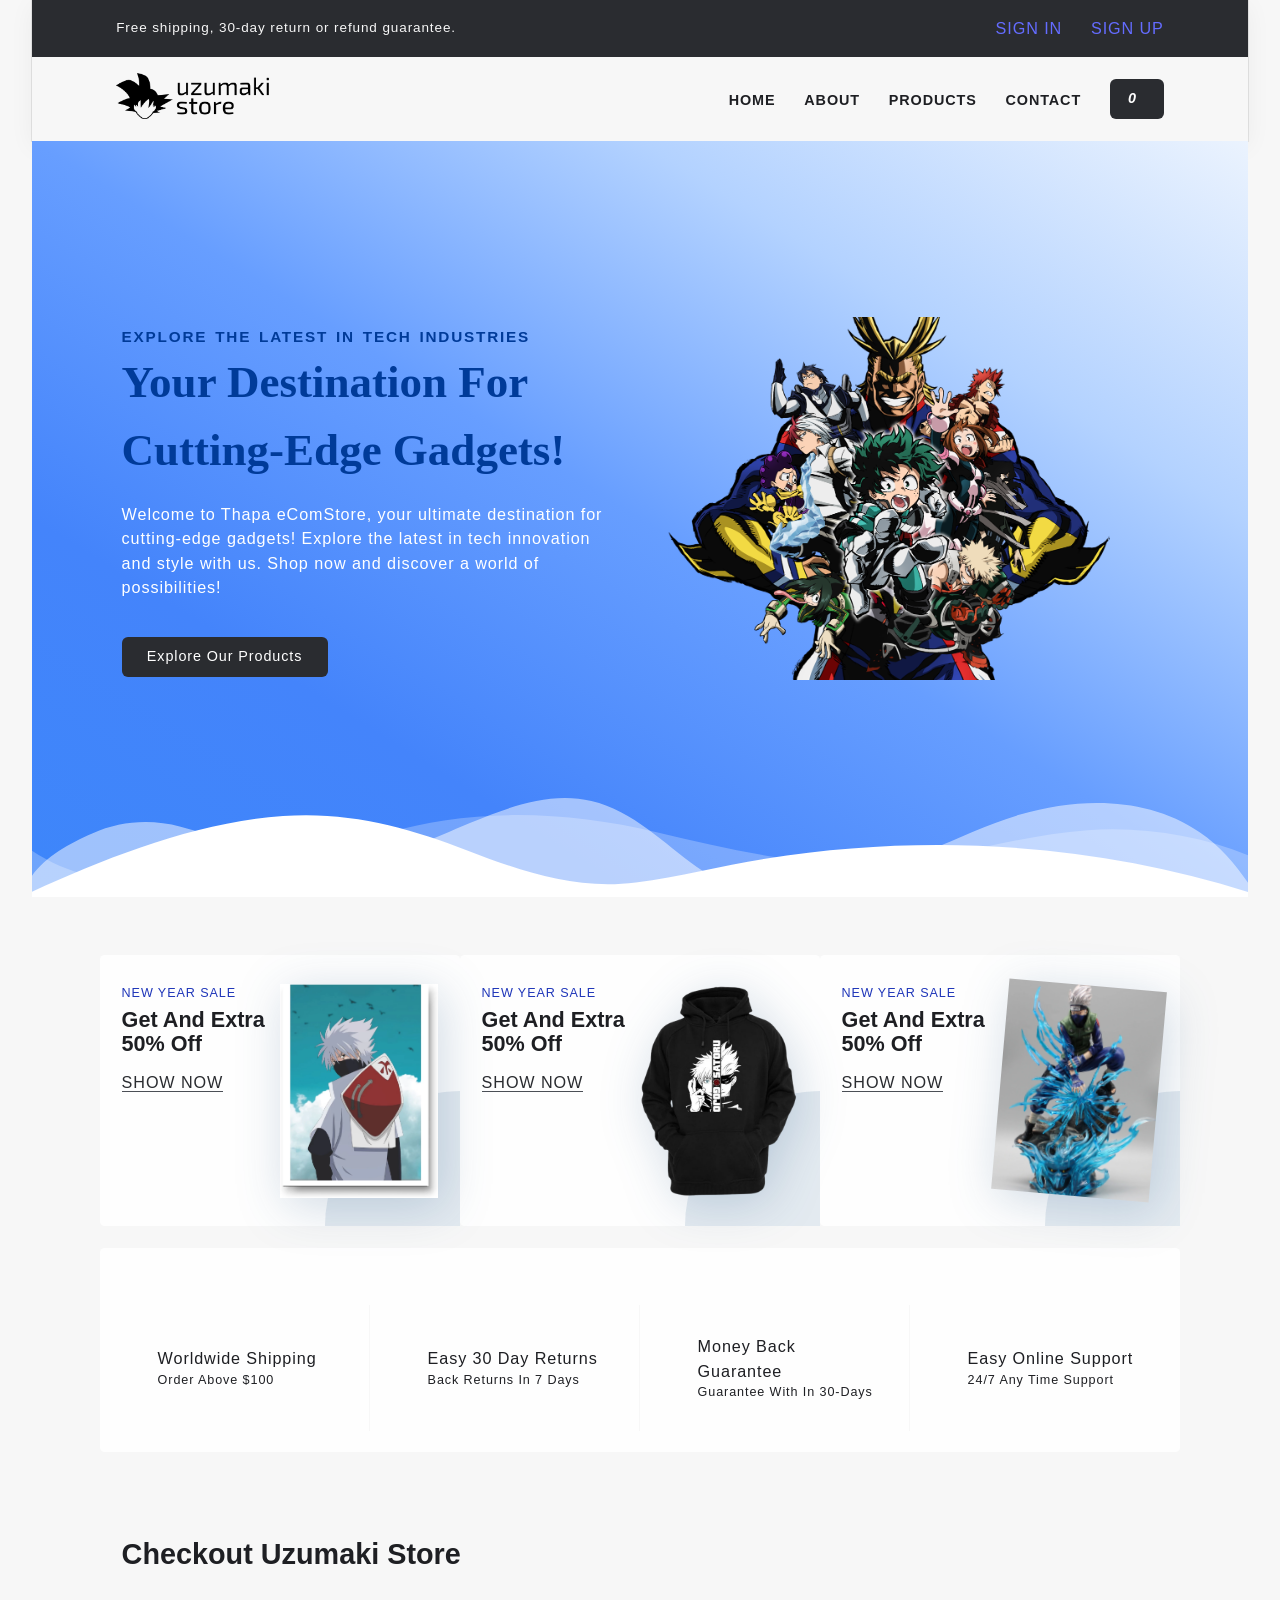
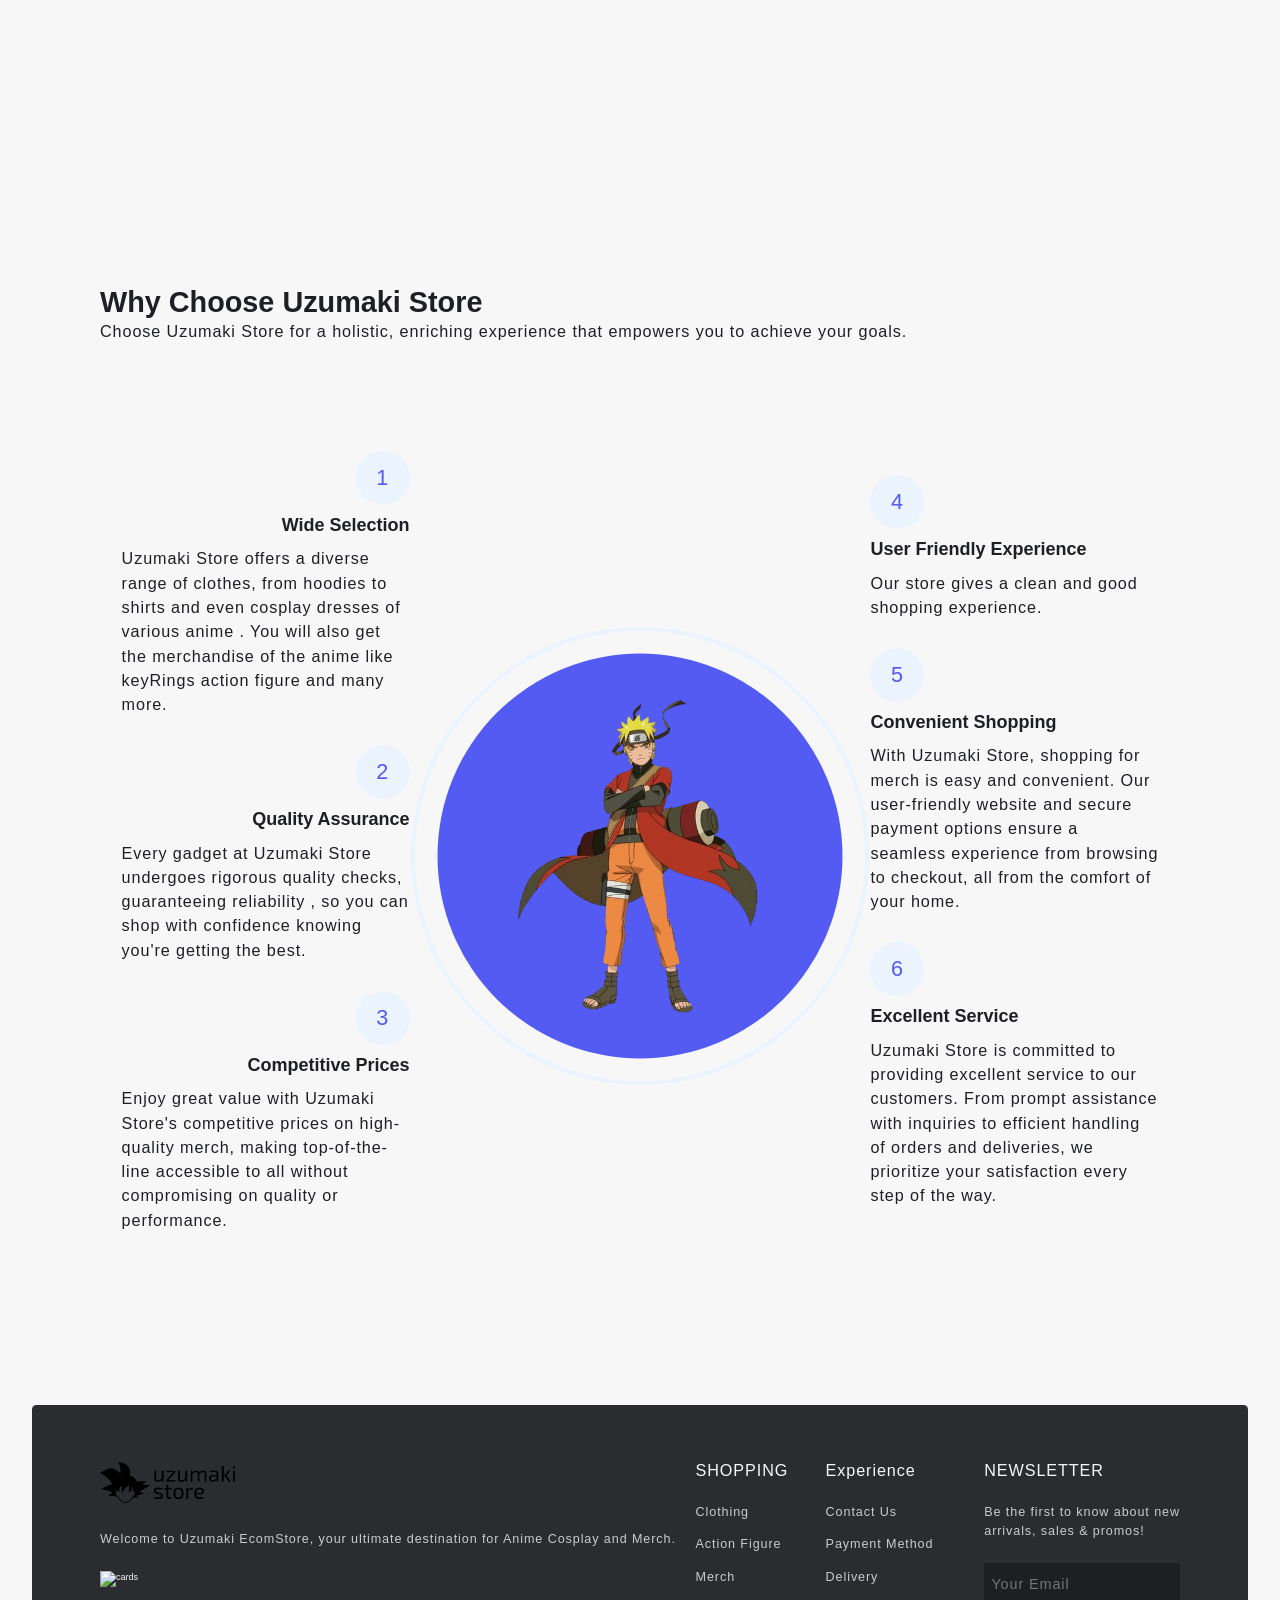
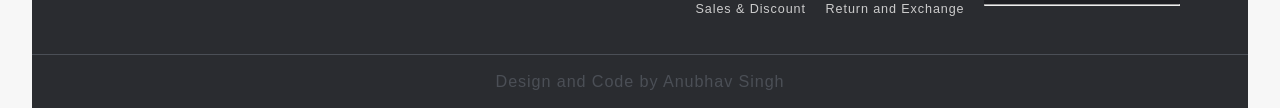
==== Uzumaki_Store/index.html @ af7ff99c "update index" ====
<!DOCTYPE html>
<html lang="en">
  <head>
    <meta charset="UTF-8" />
    <meta name="viewport" content="width=device-width, initial-scale=1.0" />
    <title>Uzumaki Store</title>
    <link
      rel="icon"
      href="https://www.google.com/url?sa=i&url=https%3A%2F%2Fwww.vecteezy.com%2Fvector-art%2F26620800-uzumaki-clan-symbol-naruto&psig=AOvVaw0n58Pl-3_YGKowbGP-3xuv&ust=1710548780004000&source=images&cd=vfe&opi=89978449&ved=0CBMQjRxqFwoTCLinj_WA9YQDFQAAAAAdAAAAABAE"
    />

    <link rel="stylesheet" href="style.css" />
  </head>
  <body>
    <header class="section-navbar">
      <section class="top_txt">
        <div class="head container">
          <div class="head_txt">
            <p>Free shipping, 30-day return or refund guarantee.</p>
          </div>
          <div class="sing_in_up">
            <a href="# ">SIGN IN</a>
            <a href="# ">SIGN UP</a>
          </div>
        </div>
      </section>
      <div class="container">
        <div class="navbar-brand">
          <a href="index.html">
            <img
              src="public/Logo/uzumaki-store-high-resolution-logo-black-transparent.png"
              alt="thapa eCommerce logo"
              class="logo"
              width="80%"
              height="auto"
            />
          </a>
        </div>

        <nav class="navbar">
          <ul>
            <li class="nav-item">
              <a href="/" class="nav-link">Home</a>
            </li>
            <li class="nav-item">
              <a href="about.html" class="nav-link">about</a>
            </li>
            <li class="nav-item">
              <a href="products.html" class="nav-link">products</a>
            </li>
            <li class="nav-item">
              <a href="contact.html" class="nav-link">contact</a>
            </li>
            <li class="nav-item">
              <a
                href="addToCart.html"
                class="nav-link add-to-cart-button"
                id="cartValue"
              >
                <i class="fa-solid fa-cart-shopping">0 </i>
              </a>
            </li>
          </ul>
        </nav>
      </div>
    </header>

    <!---------- Start Home Section-------------->

    <main>
      <section class="section-hero">
        <div class="container grid grid-two--cols">
          <div class="section-hero--content">
            <p class="hero-subheading">Explore the Latest in Tech Industries</p>
            <h1 class="hero-heading">
              Your Destination for Cutting-Edge Gadgets!
            </h1>
            <p class="hero-para">
              Welcome to Thapa eComStore, your ultimate destination for
              cutting-edge gadgets! Explore the latest in tech innovation and
              style with us. Shop now and discover a world of possibilities!
            </p>
            <div class="hero-btn">
              <a href="products.html" class="btn">Explore Our Products</a>
            </div>
          </div>
          <div
            class="section-hero-image"
            data-aos="fade-up"
            data-aos-delay="600"
          >
            <figure>
              <img
                src="public/hero_section.png"
                alt="coding languages using html css js"
              />
            </figure>
          </div>
        </div>
        <div class="custom-shape-divider-bottom-1696038172">
          <svg
            data-name="Layer 1"
            xmlns="http://www.w3.org/2000/svg"
            viewBox="0 0 1200 120"
            preserveAspectRatio="none"
          >
            <path
              d="M0,0V46.29c47.79,22.2,103.59,32.17,158,28,70.36-5.37,136.33-33.31,206.8-37.5C438.64,32.43,512.34,53.67,583,72.05c69.27,18,138.3,24.88,209.4,13.08,36.15-6,69.85-17.84,104.45-29.34C989.49,25,1113-14.29,1200,52.47V0Z"
              opacity=".25"
              class="shape-fill"
            ></path>
            <path
              d="M0,0V15.81C13,36.92,27.64,56.86,47.69,72.05,99.41,111.27,165,111,224.58,91.58c31.15-10.15,60.09-26.07,89.67-39.8,40.92-19,84.73-46,130.83-49.67,36.26-2.85,70.9,9.42,98.6,31.56,31.77,25.39,62.32,62,103.63,73,40.44,10.79,81.35-6.69,119.13-24.28s75.16-39,116.92-43.05c59.73-5.85,113.28,22.88,168.9,38.84,30.2,8.66,59,6.17,87.09-7.5,22.43-10.89,48-26.93,60.65-49.24V0Z"
              opacity=".5"
              class="shape-fill"
            ></path>
            <path
              d="M0,0V5.63C149.93,59,314.09,71.32,475.83,42.57c43-7.64,84.23-20.12,127.61-26.46,59-8.63,112.48,12.24,165.56,35.4C827.93,77.22,886,95.24,951.2,90c86.53-7,172.46-45.71,248.8-84.81V0Z"
              class="shape-fill"
            ></path>
          </svg>
        </div>
      </section>
    </main>

    <!--=========END HOME HERO SECTION==========-->

    <!-- ========START EXTRA PRODUCT SECTION=====-->

    <section class="section-extra-product">
      <div class="container grid grid-three--cols">
        <div class="div-extra grid grid-two--cols">
          <div class="extra-text">
            <p>new year sale</p>
            <h3>get and extra 50% off</h3>
            <a href="#">Show now</a>
          </div>
          <div class="extra-img extra-laptop">
            <img src="public/producta/product-1.webp" alt="" />
          </div>
        </div>

        <div class="div-extra grid grid-two--cols">
          <div class="extra-text">
            <p>new year sale</p>
            <h3>get and extra 50% off</h3>
            <a href="#">Show now</a>
          </div>
          <div class="extra-img extra-laptop">
            <img src="public/producta/product-2-removebg-preview.png" alt="" />
          </div>
        </div>

        <div class="div-extra grid grid-two--cols">
          <div class="extra-text">
            <p>new year sale</p>
            <h3>get and extra 50% off</h3>
            <a href="#">Show now</a>
          </div>
          <div class="extra-img extra-laptop">
            <img src="public/producta/product-3.webp" alt="" />
          </div>
        </div>
      </div>
    </section>

    <!-- ==== END EXTRA PRODUCT SECTION=====-->

    <!-- -------START POLICY------------->
    <section class="section-policy">
      <div class="container grid grid-four--cols">
        <div class="div-policy">
          <div class="icons">
            <i class="fa-solid fa-truck-fast"></i>
          </div>
          <div class="div-policy-text">
            <p>worldwide shipping</p>
            <p>order above $100</p>
          </div>
        </div>

        <div class="div-policy">
          <div class="icons">
            <i class="fa-solid fa-rotate"></i>
          </div>
          <div class="div-policy-text">
            <p>Easy 30 Day Returns</p>
            <p>Back Returns in 7 Days</p>
          </div>
        </div>

        <div class="div-policy">
          <div class="icons">
            <i class="fa-solid fa-hand-holding-dollar"></i>
          </div>
          <div class="div-policy-text">
            <p>money back guarantee</p>
            <p>guarantee with in 30-Days</p>
          </div>
        </div>

        <div class="div-policy">
          <div class="icons">
            <i class="fa-solid fa-headset"></i>
          </div>
          <div class="div-policy-text">
            <p>Easy Online Support</p>
            <p>24/7 Any time support</p>
          </div>
        </div>
      </div>
    </section>

    <!----------------END POLICY------------->

    <!-- ========== Start Our Products Section ========== -->

    <section class="section-products container">
      <div class="">
        <h2 class="section-common--heading">Checkout Uzumaki Store</h2>
      </div>

      <section class="container">
        <div id="productContainer">

        </div>
      </section>

    </section>



    <!-- ========== Start Product Template Section ==========-->

    <template id="productTemplate">
      <div class="cards" id="cardValue">
        <article class="information [card]">
          <span class="category"></span>
          <div class="imageContainer">
            <img src="" alt="" class="productImage">
          </div>
          <h2 class="productName"></h2>
          <div class="productRating">
            ⭐⭐⭐⭐⭐
          </div>

          <p class="productDescription">

          </p>
          <div class="productPriceElement">
            <p class="productPrice"></p>
            <p class="productActualPrice"></p>
          </div>

          <div class="productStockElement">
            <p class="productProperty">Total Stocks Available: </p>
            <p class="productStock"></p>
          </div>

          <div class="productQuantityElement">
            <p class="productProperty">Quantity (pieces)</p>

            <div class="stockElement">
              <button class="cartIncrement">+</button>
              <p class="pproductQuantity">1</p>
              <button class="cartDecrement">-</button>
            </div>


          </div>

          <button class="add-to-cart-button">
            <i class="fa-cart-shopping"></i> Add To Cart
          </button>
        </article>
      </div>
    </template>


    <!-- ==== END PRODUCT TEMPLATE SECTION-->

    <!-- ========== Start Why Choose Us Section ========== -->
    <section class="section-why--choose">
      <div class="container">
        <h2 class="section-common--heading">Why Choose Uzumaki Store</h2>
        <p class="section-common--subheading">
          Choose Uzumaki Store for a holistic, enriching experience that
          empowers you to achieve your goals.
        </p>
      </div>

      <div class="container grid grid-three--cols">
        <div class="choose-left-div text-align--right">
          <div class="why-choose--div" data-aos="zoom-in-up" data-aos-delay="0">
            <p class="common-text--highlight">1</p>
            <h3 class="section-common--title">Wide Selection</h3>
            <p>
              Uzumaki Store offers a diverse range of clothes, from hoodies to
              shirts and even cosplay dresses of various anime . You will also
              get the merchandise of the anime like keyRings action figure and
              many more.
            </p>
          </div>

          <div
            class="why-choose--div"
            data-aos="zoom-in-up"
            data-aos-delay="300"
          >
            <p class="common-text--highlight">2</p>
            <h3 class="section-common--title">Quality Assurance</h3>
            <p>
              Every gadget at Uzumaki Store undergoes rigorous quality checks,
              guaranteeing reliability , so you can shop with confidence knowing
              you're getting the best.
            </p>
          </div>

          <div
            class="why-choose--div"
            data-aos="zoom-in-up"
            data-aos-delay="600"
          >
            <p class="common-text--highlight">3</p>
            <h3 class="section-common--title">Competitive Prices</h3>
            <p>
              Enjoy great value with Uzumaki Store's competitive prices on
              high-quality merch, making top-of-the-line accessible to all
              without compromising on quality or performance.
            </p>
          </div>
        </div>
        <div class="choose-center-div" data-aos="zoom-in" data-aos-delay="300">
          <figure>
            <img
              src="public/why_chose_us.png"
              alt="thapa technical home page "
            />
          </figure>
        </div>
        <div class="choose-right-div">
          <div
            class="why-choose--div text-align--left"
            data-aos="zoom-in-up"
            data-aos-delay="0"
          >
            <p class="common-text--highlight">4</p>
            <h3 class="section-common--title">User Friendly Experience</h3>
            <p>Our store gives a clean and good shopping experience.</p>
          </div>

          <div
            class="why-choose--div text-align--left"
            data-aos="zoom-in-up"
            data-aos-delay="300"
          >
            <p class="common-text--highlight">5</p>
            <h3 class="section-common--title">Convenient Shopping</h3>
            <p>
              With Uzumaki Store, shopping for merch is easy and convenient. Our
              user-friendly website and secure payment options ensure a seamless
              experience from browsing to checkout, all from the comfort of your
              home.
            </p>
          </div>

          <div
            class="why-choose--div text-align--left"
            data-aos="zoom-in-up"
            data-aos-delay="600"
          >
            <p class="common-text--highlight">6</p>
            <h3 class="section-common--title">Excellent Service</h3>
            <p>
              Uzumaki Store is committed to providing excellent service to our
              customers. From prompt assistance with inquiries to efficient
              handling of orders and deliveries, we prioritize your satisfaction
              every step of the way.
            </p>
          </div>
        </div>
      </div>
    </section>
    <!-- ========== End   Why Choose Us Section ========== -->

    <!-- ========== Start footer Section ========== -->
    <footer class="section-footer">
      <div class="footer-container container">
        <div class="content_1">
          <img src="public/Logo/uzumaki-store-high-resolution-logo-black-transparent.png" alt="logo" />
          <p>
            Welcome to Uzumaki EcomStore, your ultimate destination for Anime
            Cosplay and Merch.
          </p>
          <img src="https://i.postimg.cc/Nj9dgJ98/cards.png" alt="cards" />
        </div>
        <div class="content_2">
          <h4>SHOPPING</h4>
          <a href="#">Clothing</a>
          <a href="#">Action Figure</a>
          <a href="#">Merch</a>
          <a href="#">Sales & Discount</a>
        </div>
        <div class="content_3">
          <h4>Experience</h4>
          <a href="./contact.html">Contact Us</a>
          <a href="" target="_blank">Payment Method</a>
          <a href="" target="_blank">Delivery</a>
          <a href="" target="_blank">Return and Exchange</a>
        </div>
        <div class="content_4">
          <h4>NEWSLETTER</h4>
          <p>Be the first to know about new<br />arrivals, sales & promos!</p>
          <div class="f-mail">
            <input type="email" placeholder="Your Email" />
            <i class="bx bx-envelope"></i>
          </div>
          <hr />
        </div>
      </div>
      <div class="f-design">
        <div class="f-design-txt">
          <p>Design and Code by Anubhav Singh</p>
        </div>
      </div>
    </footer>

    <!-- ========== End footer Section ========== -->

    <script
      src="https://kit.fontawesome.com/abaa40404c.js"
      crossorigin="anonymous"
    ></script>
  </body>
</html>
---- Uzumaki_Store/style.css ----
* {
  margin: 0;
  padding: 0;
  box-sizing: border-box;
}

:root {
  font-family: "Urbanist", sans-serif;
  line-height: 1.5;
  font-weight: 400;

  font-synthesis: none;
  text-rendering: optimizeLegibility;
  -webkit-font-smoothing: antialiased;
  -moz-osx-font-smoothing: grayscale;

  --buttonColor: #2a2c30;
  --secondaryColor: #4b4f56;
  --borderColor: #e3eaf0;
  --backgroundColor: #f7f7f7;
  --backgroundSecondary: #fefefe;
  --textColor: #1e1f23;
  --anchorColor: #535bf2;
  --main-color: #535bf2;
  --supporting-color: #ebf3fe;
  --glow-color: hsl(186, 91%, 4%);
}

html {
  font-size: 62.5%;
  color: var(--textColor);
}

/* have a look into body once after we done with rest of the styling  */
body {
  margin: 0 auto;
  padding: 0 32px;
  min-width: 320px;
  background-color: var(--backgroundColor);
}

h1,
h2,
h3,
h4,
h5,
h6 {
  line-height: 1.1;
  color: var(--textColor);
}

h1 {
  font-size: 3.2rem;
}
h2 {
  font-size: 3.2rem;
}

p,
li,
a,
label {
  font-size: 1.8rem;
  letter-spacing: 0.1rem;
  color: var(--para-color);
  line-height: 1.5;
  font-weight: 400;
}

li {
  list-style: none;
}

a {
  color: #646cff;
  text-decoration: none;
  &:hover {
    color: #535bf2;
  }
}

::placeholder {
  font-family: "Urbanist", sans-serif;
  line-height: 1.5;
  font-weight: 400;
}

/*! layout */
.container {
  max-width: 120rem;
  margin: 0 auto;
  padding: 9.6rem 2.4rem;
}

:is(
    .section-extra-product,
    .section-blog,
    .section-policy,
    .section-contact--homepage,
    .section-why--choose,
    .section-contact,
    footer
  )
  .container:first-child {
  padding: 6.4rem 0 2.4rem 0;
}

.grid {
  display: grid;
}

.grid-two--cols {
  grid-template-columns: repeat(2, 1fr);
}

.grid-three--cols {
  grid-template-columns: repeat(3, 1fr);
}

.grid-three-cols {
  grid-template-columns: repeat(3, 1fr);
}

.grid-four--cols {
  grid-template-columns: repeat(4, 1fr);
}

.grid-four-cols {
  grid-template-columns: repeat(4, 1fr);
}

/*! module / reusable  */

.btn {
  display: inline-block;
  padding: 1.2rem 3.2rem;
  background-color: var(--main-color);
  color: var(--white-color);
  text-transform: capitalize;
  border-radius: 0.6rem;
  -webkit-border-radius: 0.6rem;
  -moz-border-radius: 0.6rem;
  -ms-border-radius: 0.6rem;
  -o-border-radius: 0.6rem;
}

.section-common--title {
  font-size: 2rem;
  margin: 2.4rem 0 1.2rem 0;
}

/* states  */

.btn:hover {
  background-color: var(--bnt-hover-bg-color);
  box-shadow: var(--btn-box-shadow);
  cursor: pointer;
}

.btn:focus-visible,
input:focus-visible,
textarea:focus-visible {
  outline: 2px solid var(--para-color);
}

/** CSS for toast notifications */
.toast {
  position: fixed;
  top: 2rem;
  right: 1.4rem;
  background-color: var(--buttonColor);
  color: #fff;
  padding: 10px 20px;
  border-radius: 5px;
  border-bottom: 0;
  border-color: red;
  font-size: 1.6rem;
  z-index: 1000;
  font-family: "urbanist";
  animation: toastAnimation 2s linear;
  -webkit-animation: toastAnimation 2s linear;
  box-shadow: inset 0px 0px 0.5em 0px var(--glow-color),
    0px 0px 0.5em 0px var(--glow-color);
}

@keyframes toastAnimation {
  0% {
    transform: translateX(100%);
    opacity: 0;
    -webkit-transform: translateX(100%);
    -moz-transform: translateX(100%);
    -ms-transform: translateX(100%);
    -o-transform: translateX(100%);
  }
  20% {
    transform: translateX(0);
    opacity: 1;
    -webkit-transform: translateX(0);
    -moz-transform: translateX(0);
    -ms-transform: translateX(0);
    -o-transform: translateX(0);
  }
  100% {
    transform: translateX(0);
    opacity: 1;
    -webkit-transform: translateX(0);
    -moz-transform: translateX(0);
    -ms-transform: translateX(0);
    -o-transform: translateX(0);
  }
}

/***** Navbar Section *****/

.top_txt {
  background-color: var(--buttonColor);
  color: var(--backgroundColor);

  & .head_txt p {
    font-size: 1.5rem;
  }

  & .sing_in_up {
    display: flex;
    gap: 3.2rem;
  }
}

.section-navbar {
  width: 100%;
  box-shadow: rgba(0, 0, 0, 0.05) 0px 6px 24px 0px,
    rgba(0, 0, 0, 0.08) 0px 0px 0px 1px;
}

.section-navbar .container {
  display: flex;
  justify-content: space-between;
  align-items: center;
  padding: 1.8rem; /* we override the main container padding property  */
}

.section-navbar img {
  width: 25%;
}

.section-navbar .navbar ul {
  display: flex;
  gap: 3.2rem;
  text-transform: capitalize;
  align-items: center;

  & li a {
    color: var(--heading-color);
    font-weight: 600;
    text-transform: uppercase;
    font-size: 1.6rem;
    display: inline-block;
    position: relative;

    &:after {
      content: "";
      position: absolute;
      bottom: -0.3rem;
      left: 0;
      width: 0%;
      border-bottom: 0.1rem solid var(--main-color);
      transition: all 0.3s linear;
    }
  }
  & li a:hover {
    color: var(--main-color);
  }

  & li a:hover:after {
    width: 100%;
  }
}

/***** Navbar End Section *****/

/***** Hero Section *****/

main {
  height: 84vh;
  position: relative;
  background-color: #d9e9ff;

  background-image: linear-gradient(
    to top right,
    #3d86fa,
    #4484fb,
    #679eff,
    #b3d2ff,
    #ebf3fe
  );
}

.custom-shape-divider-bottom-1696038172 {
  position: absolute;
  bottom: 0;
  left: 0;
  width: 100%;
  overflow: hidden;
  line-height: 0;
  transform: rotate(180deg);
}

.custom-shape-divider-bottom-1696038172 svg {
  position: relative;
  display: block;
  width: calc(100% + 1.3px);
  height: 12rem;
  z-index: -10;
}

.custom-shape-divider-bottom-1696038172 .shape-fill {
  fill: #ffffff;
}

main .section-hero {
  height:80vh;
  display: flex;
  justify-content: center;
  align-items: center;
  /* background-color: var(--supporting-color); */
}

.section-hero .grid {
  align-items: center;
  gap: 6.4rem;
}

.section-hero {
  & .hero-subheading {
    text-transform: uppercase;
    letter-spacing: 0.2rem;
    font-size: 1.7rem;
    word-spacing: 0.2rem;
    color: #003b99;
    font-weight: 700;
  }

  & .hero-heading {
    font-size: 5rem;
    line-height: 1.5;
    /* initial-letter: -0.2rem; */
    text-transform: capitalize;
    color: #003b99;
    font-family: "Jost";
  }

  & .hero-para {
    margin: 2rem 0 4.2rem 0;
    color: white;
  }
}

.section-hero img {
  width: 100%;
  height: auto;
  transform: scaleX(-1);
}

/***** End Hero Section *****/

/***** Extra Section *****/
.div-extra {
  padding: 3.2rem 2.4rem;
  background-color: var(--backgroundSecondary);
  position: relative;
  /* box-shadow: inset 0 0 0 4rem #000; */
  /* border-radius: 30% 70% 70% 30% / 30% 30% 70% 70%; */

  &::after {
    content: "";
    position: absolute;
    right: 0;
    bottom: 0;
    width: 15rem;
    height: 15rem;
    border-radius: 30% 70% 70% 30% / 30% 30% 70% 70%;
    border-radius: 100% 0% 0% 100% / 100% 0% 100% 0%;
    background-color: var(--borderColor);
    z-index: 1;
  }

  & p {
    text-transform: uppercase;
    font-size: 1.4rem;
    color: #1f36b9;
  }

  & h3 {
    font-size: 2.4rem;
    text-transform: capitalize;
    margin: 0.6rem 0 1.6rem 0;
  }

  & a {
    text-transform: uppercase;
    color: var(--buttonColor);
    border-bottom: 0.1rem solid var(--secondaryColor);
  }

  & .extra-img {
    display: flex;
    justify-content: center;
    align-items: center;
    z-index: 2;

    & img {
      width: 18rem;
      filter: drop-shadow(5px 8px 24px rgba(25, 76, 127, 0.2));
      -webkit-filter: drop-shadow(5px 8px 24px rgba(25, 76, 127, 0.2));
    }
  }

  & img {
    max-width: 100%;
    width: 30%;
    height: auto;
  }

  &:last-child img {
    transform: rotate(5deg);
    -moz-transform: rotate(5deg);
    -ms-transform: rotate(5deg);
    -o-transform: rotate(5deg);
    -webkit-transform: rotate(5deg);
  }

  & .extra-laptop img {
    width: 28rem;
    height: auto;
  }
}

.grid-three-cols {
  gap: 6.4rem;

  & :div {
    justify-self: left;
  }
}

.div-extra {
  border-radius: 0.5rem;
  -webkit-border-radius: 0.5rem;
  -moz-border-radius: 0.5rem;
  -ms-border-radius: 0.5rem;
  -o-border-radius: 0.5rem;
}

/***** End Extra Div Section *****/

/***** Policy Section *****/

.section-policy {
  & .container {
    padding: 3.2rem 0;
    background-color: #fefefe;
    border-radius: 0.5rem;
  }
}

.div-policy {
  padding: 3.2rem;
  display: flex;
  align-items: center;
  gap: 3.2rem;
  border-right: 0.1rem solid var(--backgroundColor);

  &:last-child {
    border-right: none;
  }

  & .icons {
    font-size: 3.2rem;
    color: #576ef0;
  }

  p {
    text-transform: capitalize;
  }

  & p:last-child {
    font-size: 1.4rem;
  }
}

/***** End Policy Section *****/

/***** why choose Section *****/

.section-why--choose .grid {
  gap: 9.6rem;
  align-items: center;
}

.why-choose--div {
  margin-bottom: 3.2rem;
}

.section-why--choose .text-align--right .why-choose--div {
  display: flex;
  flex-direction: column;
  align-items: end;
}

.section-why--choose .text-align--left .why-choose--div {
  align-items: start;
}

.common-text--highlight {
  color: var(--main-color);
  width: 6rem;
  height: 6rem;
  background-color: var(--supporting-color);
  border-radius: 50%;
  -webkit-border-radius: 50%;
  -moz-border-radius: 50%;
  -ms-border-radius: 50%;
  -o-border-radius: 50%;
  font-size: 2.4rem;
  margin: 0;
  display: flex;
  justify-content: center;
  align-items: center;
  text-align: center;
}

.why-choose--div .section-common--title {
  margin-top: 1.2rem;
}

.choose-center-div,
.choose-center-div figure {
  display: flex;
  justify-content: center;
  align-items: center;
  position: relative;
  transform-origin: center;
}

.choose-center-div figure::before {
  content: "";
  position: absolute;
  top: 50%;
  left: 50%;
  transform: translate(-50%, -50%);
  width: 45rem;
  height: 45rem;
  border-radius: 50%;
  background-color: var(--main-color);
  -webkit-transform: translate(-50%, -50%);
  -moz-transform: translate(-50%, -50%);
  -ms-transform: translate(-50%, -50%);
  -o-transform: translate(-50%, -50%);
  -webkit-border-radius: 50%;
  -moz-border-radius: 50%;
  -ms-border-radius: 50%;
  -o-border-radius: 50%;
  z-index: -1;
  animation: circle 5s linear infinite;
  -webkit-animation: circle 5s linear infinite alternate;
}

@keyframes circle {
  0% {
    background-color: #b3d0ff;
  }
  25% {
    background-color: #80b1ff;
  }
  50% {
    background-color: #4d91ff;
  }
  75% {
    background-color: #99c0ff;
  }
  100% {
    background-color: #3381ff;
  }
}

.choose-center-div figure::after {
  content: "";
  position: absolute;
  top: 50%;
  left: 50%;
  transform: translate(-50%, -50%);
  width: 50rem;
  height: 50rem;
  border-radius: 50%;
  background-color: transparent;
  border: 0.5rem solid var(--supporting-color);
  -webkit-transform: translate(-50%, -50%);
  -moz-transform: translate(-50%, -50%);
  -ms-transform: translate(-50%, -50%);
  -o-transform: translate(-50%, -50%);
  -webkit-border-radius: 50%;
  -moz-border-radius: 50%;
  -ms-border-radius: 50%;
  -o-border-radius: 50%;
  z-index: -1;
}

.choose-center-div img {
  width: 90%;
  height: auto;
}

/***** End why choose Section *****/

/***** Start contact Section *****/

.section-contact .grid {
  gap: 6.4rem;
}

.mb-3 {
  margin-bottom: 3.2rem;
}

.contact-content {
  & .grid {
    gap: 6.4rem;
  }
}

label {
  text-transform: capitalize;
  display: block;
}

input,
textarea {
  width: 100%;
  padding: 1.4rem 2.4rem;
  font-size: 1.6rem;
  letter-spacing: 0.1rem;
}

.btn-submit {
  font-size: 1.8rem;
  border: none;
}

.contact-map {
  display: flex;
  justify-content: flex-end;
}

::placeholder {
  text-transform: capitalize;
}

/***** End contact Section *****/

/***** Start Footer Section *****/
footer {
  width: 100%;
  background: var(--buttonColor);
  color: var(--backgroundColor);
  border-top-left-radius: 0.5rem;
  border-top-right-radius: 0.5rem;
  margin-top: 6.4rem;
}

.footer-container .content_1 img {
  height: auto;
  width: 15rem;
}

.footer-container {
  display: flex;
  justify-content: space-between;
  padding: 6rem 0;
}

.footer-container h4 {
  color: var(--white);
  font-weight: 500;
  letter-spacing: 0.1rem;
  margin-bottom: 2.5rem;
  font-size: 1.8rem;
}

.footer-container a {
  display: block;
  text-decoration: none;
  color: #cccccc;
  margin-bottom: 1.5rem;
  font-size: 1.4rem;
}

.footer-container .content_1 p,
.footer-container .content_4 p {
  color: #cccccc;
  margin: 2.5rem 0;
  font-size: 1.4rem;
}

.footer-container .content_4 input[type="email"] {
  background-color: var(--textColor);
  border: none;
  color: var(--backgroundColor);
  outline: none;
  padding: 1.4rem 0.8rem;
  width: 100%;
}

.footer-container .content_4 .f-mail {
  display: flex;
  justify-content: space-between;
  align-items: center;
}

.footer-container .content_4 .bx {
  color: var(--white);
}

.f-design {
  width: 100%;
  color: var(--white);
  text-align: center;
}

.f-design .f-design-txt {
  border-top: 1px solid var(--secondaryColor);
  padding: 1.6rem 0;
  color: var(--secondaryColor);
}

/***** End Footer Section *****/

/**** Our Home product section  Starts ***/
#productContainer {
  display: grid;
  grid-template-columns: repeat(3, 1fr);
  gap: 4.8rem;

  & .information {
    display: flex;
    flex-direction: column;
    align-items: start;
    gap: 1rem;
  }
}

.cards {
  display: flex;
  flex-wrap: wrap;
  align-items: flex-start;
  gap: 2.5rem;
  width: 36rem;
  padding: 1.6rem;
  /* max-width: 1000px; */
  margin: 1.8vh auto;
  box-shadow: rgba(0, 0, 0, 0.1) 0px 4px 12px;
  border-radius: 0.3rem;
  /*border: 0.1rem solid #ccc;
  */
  -webkit-border-radius: 0.2rem;
  -moz-border-radius: 0.3rem;
  -ms-border-radius: 0.3rem;
  -o-border-radius: 0.3rem;
  -webkit-border-radius: 0.3rem;
}

.category {
  background-color: #e7d6d6;
  padding: 0.3rem 1.2rem;
  font-size: 1.2rem;
  letter-spacing: 0.1rem;
  border-radius: 10rem;
  -webkit-border-radius: 10rem;
  -moz-border-radius: 10rem;
  -ms-border-radius: 10rem;
  -o-border-radius: 10rem;
}

.productImage {
  max-width: 100%;
  width: 32rem;
  height: auto;
}

.productPriceElement,
.productQuantityElement,
.productStockElement {
  display: flex;
  gap: 2rem;
  align-items: center;
  text-align: center;
}

.productPriceElement {
  margin: 0.8rem 0;
}

.productProperty,
.productDescription {
  font-size: 1.6rem;
}

.stockElement {
  display: grid;
  grid-template-columns: repeat(3, 1fr);
  align-items: center;
  border: 0.2rem solid var(--borderColor);
  border-radius: 0.8rem;
  margin: 0.8rem 0;

  & button {
    background-color: transparent;
    color: var(--buttonColor);
    font-size: 2rem;
    padding: 0.6rem 2rem;
    font-weight: bold;
    border: none;

    &:hover {
      cursor: pointer;
    }

    &:first-child {
      border-right: 0.1rem solid var(--borderColor);
      border-radius: 0;
      -webkit-border-radius: 0;
      -moz-border-radius: 0;
      -ms-border-radius: 0;
      -o-border-radius: 0;
    }

    &:last-child {
      border-left: 0.1rem solid var(--borderColor);
      border-radius: 0;
      -webkit-border-radius: 0;
      -moz-border-radius: 0;
      -ms-border-radius: 0;
      -o-border-radius: 0;
    }
  }

  .productQuantity {
    padding: 0rem 3rem;
    margin: 0;
    font-weight: bold;
  }
}
/**** Our Home product section Ends  ****/

#cartValue {
  background-color: var(--buttonColor);
  color: #fff;
  padding: 1rem 2rem;
}

.add-to-cart-button,
.contact-btn,
.hero-btn a {
  font-weight: 500;
  font: inherit;
  border-radius: 6px;
  border: 0;
  padding: 1rem 2.8rem;
  background-color: var(--buttonColor);
  color: #fff;
  font-size: 1.6rem;
  /* margin-top: 1.2rem; */

  &:hover {
    box-shadow: inset 0px 1px 4px rgba(0, 0, 0, 0.16),
      inset 0px 0px 0px 3px rgb(51, 51, 51);
    background-color: var(--backgroundColor);
    color: var(--buttonColor);
    cursor: pointer;
  }

  .fa-cart-shopping {
    padding-right: 1rem;
  }
}

/*****  Add to Cart page starts *****/

#productCartContainer {
  display: flex;
  flex-direction: column;

  & .cards {
    width: 100%;
    max-width: 100%;
    margin: 0;
    box-shadow: 0 0;
    border-top: 0.1rem solid #d8d8d8;
    border-right: 0.1rem solid #d8d8d8;
    border-left: 0.1rem solid #d8d8d8;
    border-radius: 0;
    &:last-child {
      border-bottom: 0.1rem solid #d8d8d8;
    }
  }

  & .card {
    width: 100%;
    display: grid;
    grid-template-columns: 0.5fr 0.5fr 1fr 0.5fr 1fr 1fr;
    align-items: center; /* margin: auto; */
    gap: 3.2rem;
  }

  & .productImage {
    width: 16rem;
  }

  & .productName {
    font-size: 2rem;
  }

  & .productPrice {
    font-size: 1.6rem;
  }

  & .productActualPrice {
    font-size: 1.6rem;
  }
}

.category {
  background-color: #e7d6d6;
  padding: 0.3rem 1.2rem;
  font-size: 1.2rem;
  letter-spacing: 0.1rem;
  border-radius: 10rem;
  -webkit-border-radius: 10rem;
  -moz-border-radius: 10rem;
  -ms-border-radius: 10rem;
  -o-border-radius: 10rem;
}

.productRating {
  color: #e9db16;
}

.productPrice,
.productActualPrice {
  font-size: 2.2rem;
}

.productActualPrice {
  text-decoration: line-through;
}

.productCartTotalElem {
  display: flex;
  justify-content: end;
  width: 100%;
  margin-top: 3.2rem;
}

.productCartTotalElement {
  padding: 2.4rem;
  background-color: var(--backgroundSecondary);
  height: auto;
  width: 32rem;
  box-shadow: rgba(0, 0, 0, 0.16) 0px 1px 4px, rgb(51, 51, 51) 0px 0px 0px 3px;
}

.productOrderTotal {
  /* background-color: rgb(60, 60, 60); */
  max-width: 30rem;

  & div {
    display: flex;
    justify-content: space-between;
    margin-top: 3.2rem;

    p {
      color: #8c9299;
    }

    .productSubTotal,
    .productFinalTotal,
    .productTax {
      color: var(--textColor);
      font-weight: bold;
    }
  }
}

/*****  Add to Cart page ends *****/

/*****  media queries Section *****/

/* https://getbootstrap.com/docs/5.0/layout/breakpoints/ */

@media (width <= 1380px) {
  html {
    font-size: 56.25%;
  }

  .section-hero img {
    width: 90%;
  }
}

@media (width <= 1220px) {
  html {
    font-size: 54%;
  }

  :is(
      .section-about,
      .section-blog,
      .section-course,
      .section-contact--homepage,
      .section-why--choose
    )
    .grid {
    gap: 6.4rem;
  }

  .choose-center-div figure::after {
    width: 46rem;
    height: 46rem;
  }
}

@media (width <= 1100px) {
  .grid-four--cols {
    grid-template-columns: repeat(auto-fill, minmax(25rem, 1fr));
  }

  .custom-shape-divider-bottom-1696038172 svg {
    position: relative;
    display: block;
    width: calc(100% + 1.3px);
    height: 8rem;
  }

  .section-why--choose {
    & .choose-left-div {
      order: 2;
    }
    & .choose-center-div {
      order: 1;

      & figure::before {
        width: 0;
        height: 0;
        background-color: transparent;
        display: none;
      }

      & figure::after {
        width: 0;
        height: 0;
        background-color: transparent;
        display: none;
      }
    }
    & .choose-right-div {
      order: 3;
    }
  }

  .contact-title {
    font-size: 2.4rem;
  }

  .section-contact .grid-two--cols {
    grid-template-columns: 2fr 1.5fr;
    gap: 3.2rem;
  }
}

@media (width <= 980px) {
  body {
    padding: 0 0.6rem;
  }

  .section-products #productContainer {
    grid-template-columns: repeat(2, minmax(33%, 1fr));
  }

  .section-hero .hero-heading {
    font-size: 4.4rem;
  }

  footer {
    padding: 0 1.6rem;
  }

  .footer-container {
    display: grid;
    grid-template-columns: repeat(2, minmax(33%, 1fr));

    & .content_1 {
      grid-column: 1 / -1;
      margin-bottom: 3.2rem;
    }

    & .content_4 {
      margin-top: 3.2rem;
    }
  }

  main .section-hero {
    height: auto;

    & .grid-two--cols {
      grid-template-columns: 1fr;
    }
  }

  .section-hero .section-hero--content {
    order: 2;
  }

  .section-hero .section-hero-image {
    display: grid;
    place-items: center;
    & figure {
      display: grid;
      place-items: center;
    }
  }

  .section-hero img {
    width: 40%;
  }

  .section-about .about-div {
    text-align: left;
    padding: 0;
  }
}

@media (width <= 768px) {
  .grid-two--cols {
    grid-template-columns: 1fr;
  }

  .section-contact .grid-two--cols {
    grid-template-columns: 1fr;
  }

  .grid-three--cols {
    grid-template-columns: 1fr;
  }

  .section-hero .hero-heading {
    font-size: 4.2rem;
  }

  .section-products #productContainer {
    grid-template-columns: repeat(1, minmax(33%, 1fr));
  }

  #productCartContainer .card {
    width: 100%;
    display: grid;
    /* grid-template-columns: 0.5fr 0.5fr 1fr 0.5fr 1fr 1fr; */
    grid-template-columns: 0.5fr 0.1fr repeat(2, 1fr);
    align-items: center;
    /* margin: auto; */
    gap: 3.2rem;
  }

  .productQuantity {
    text-align: center;
  }

  .stockElement {
    grid-column: 1 / 4;
  }

  .remove-to-cart-button {
    grid-column: 4 / -1;
  }

  /* footer .grid-four--cols {
    grid-template-columns: repeat(1, minmax(100%, 1fr));
    text-align: center;
  } */

  .section-navbar .container {
    flex-direction: column;
    gap: 3.2rem;
  }

  .section-why--choose {
    & img {
      width: 30%;
    }

    & .grid {
      gap: 1.4rem;
    }

    & .text-align--right .why-choose--div {
      align-items: flex-start;
    }

    & .choose-left-div {
      text-align: left;
    }
  }

  .section-contact--homepage .btn {
    display: block;
    text-align: center;
  }

  :is(.section-contact--homepage) .container:first-child {
    padding: 6.4rem 0rem 2.4rem 0rem;
  }
}
/***** End  media queries Section *****/
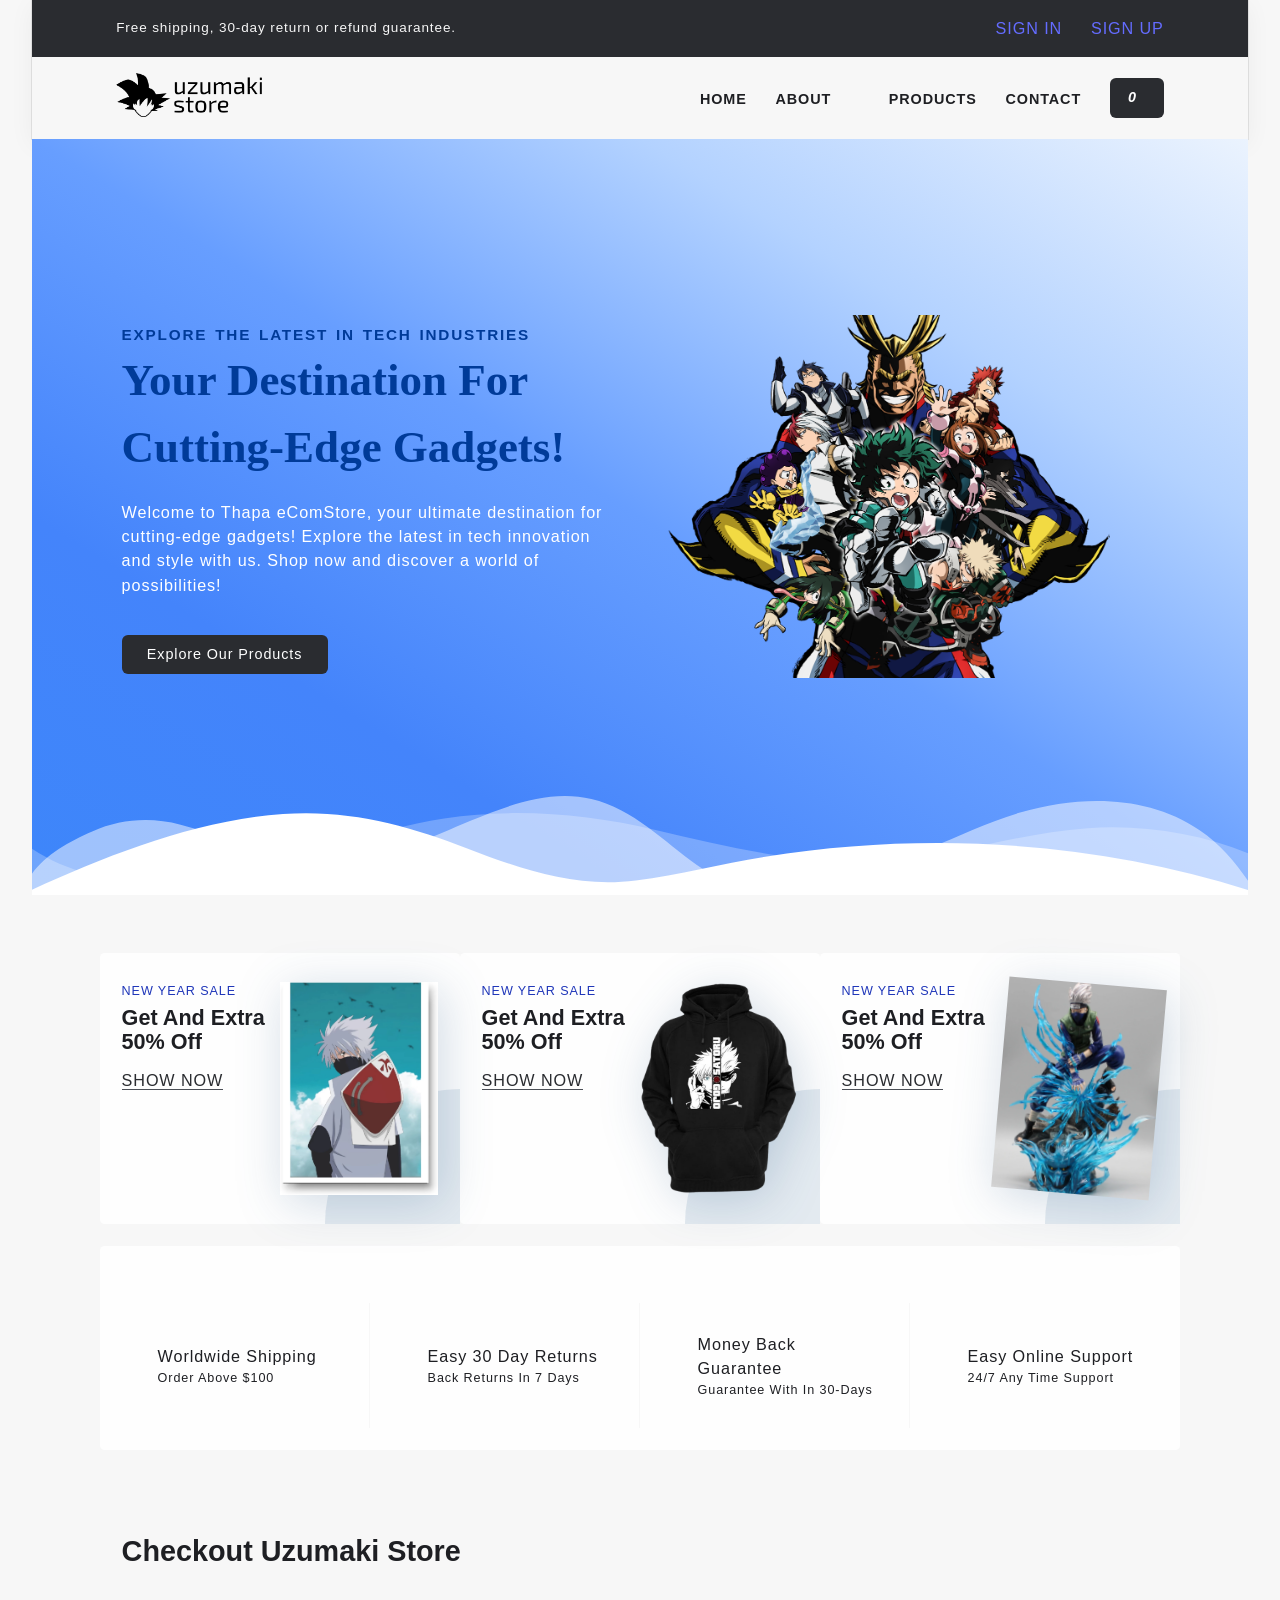
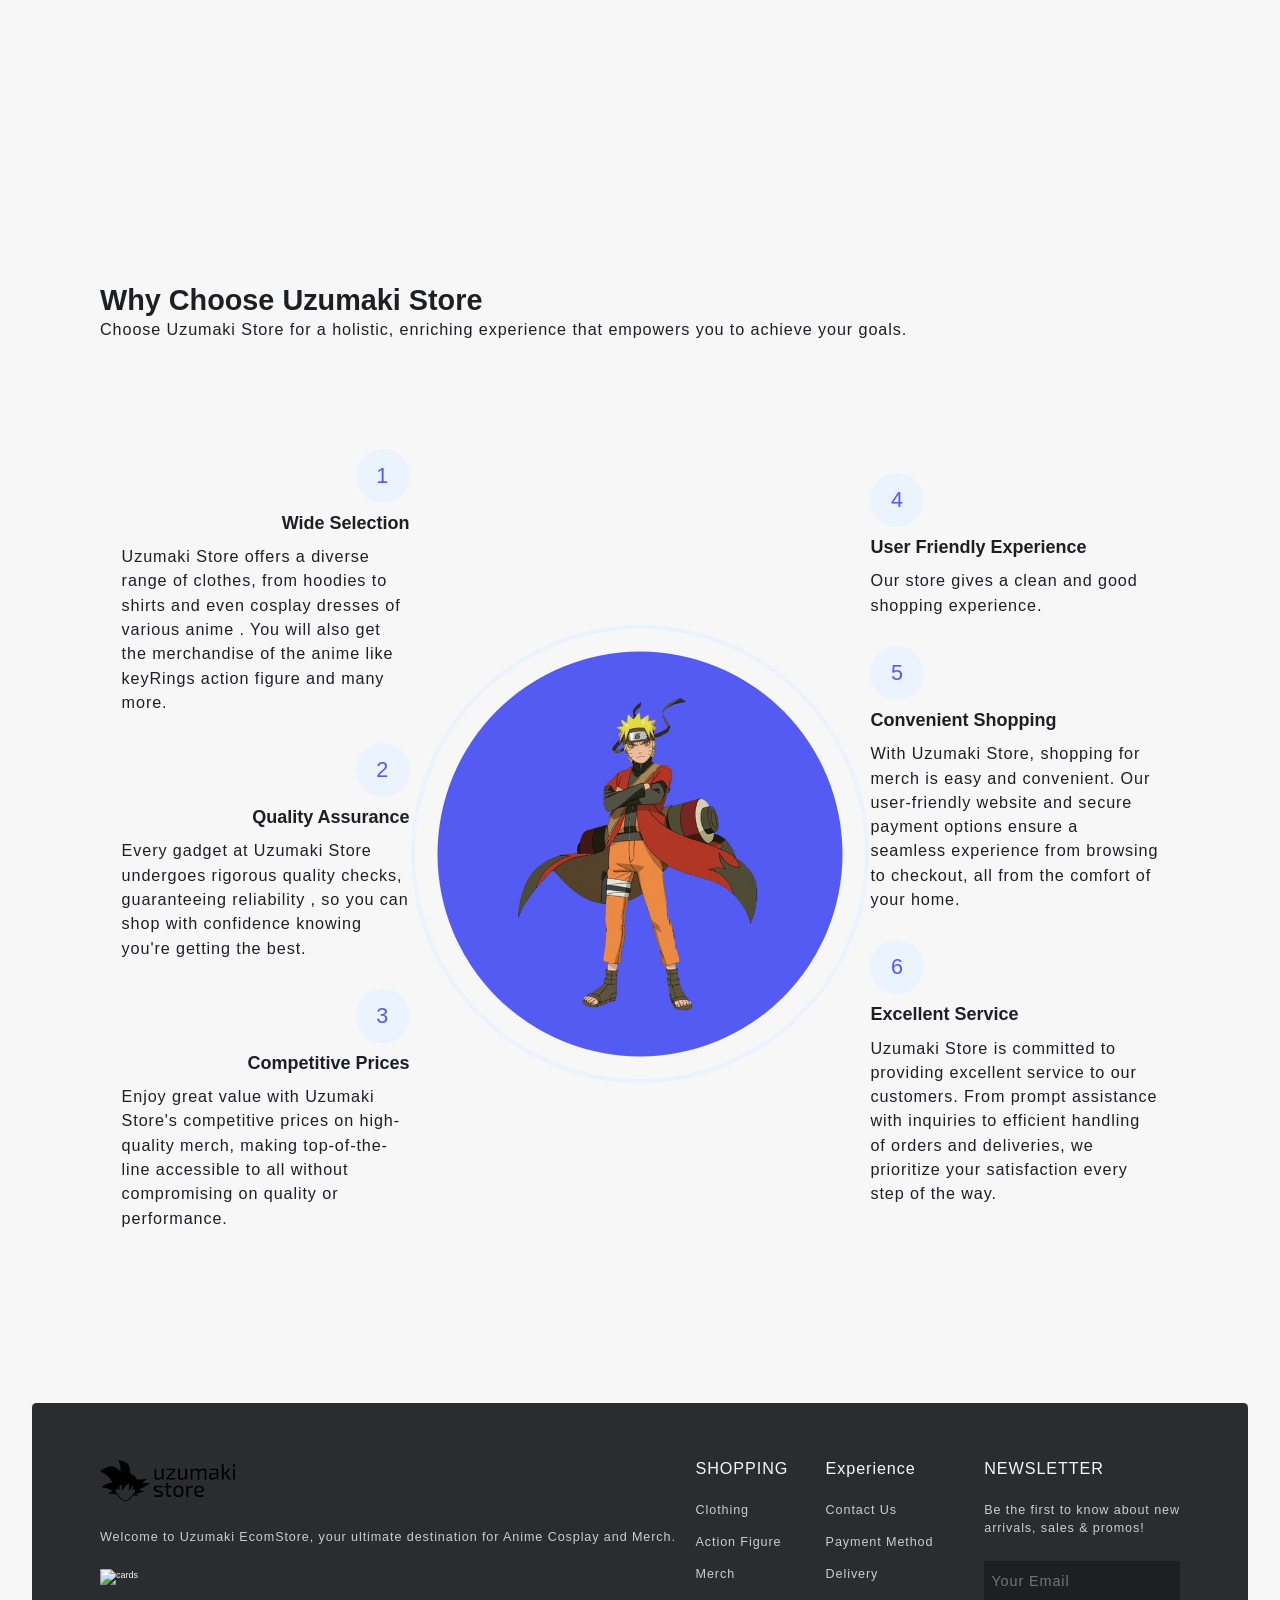
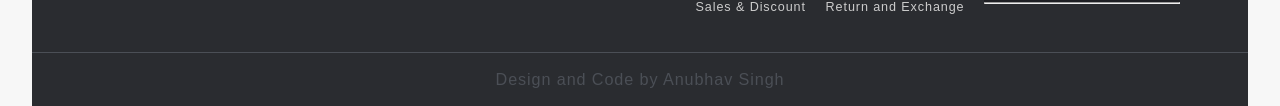
==== commit 44741216: "update js files" ====
--- a/Uzumaki_Store/index.html
+++ b/Uzumaki_Store/index.html
@@ -43,7 +43,7 @@
               <a href="/" class="nav-link">Home</a>
             </li>
             <li class="nav-item">
-              <a href="about.html" class="nav-link">about</a>
+              <a href="about.html" class="nav-link">about</a`>
             </li>
             <li class="nav-item">
               <a href="products.html" class="nav-link">products</a>
@@ -258,11 +258,11 @@
           </div>
 
           <div class="productQuantityElement">
-            <p class="productProperty">Quantity (pieces)</p>
+            <p class="productProperty">Quantity(pieces)</p>
 
             <div class="stockElement">
               <button class="cartIncrement">+</button>
-              <p class="pproductQuantity">1</p>
+              <p class="productQuantity">1</p>
               <button class="cartDecrement">-</button>
             </div>
 
@@ -270,7 +270,7 @@
           </div>
 
           <button class="add-to-cart-button">
-            <i class="fa-cart-shopping"></i> Add To Cart
+            <i class="fa-solid fa-cart-shopping"></i> Add To Cart
           </button>
         </article>
       </div>
@@ -431,5 +431,7 @@
       src="https://kit.fontawesome.com/abaa40404c.js"
       crossorigin="anonymous"
     ></script>
+
+    <script type="module" src="main.js"></script>
   </body>
 </html>
--- a/Uzumaki_Store/style.css
+++ b/Uzumaki_Store/style.css
@@ -739,6 +739,7 @@
   display: grid;
   grid-template-columns: repeat(3, 1fr);
   gap: 4.8rem;
+  margin-top: -4rem;
 
   & .information {
     display: flex;
@@ -779,18 +780,24 @@
   -ms-border-radius: 10rem;
   -o-border-radius: 10rem;
 }
-
-.productImage {
-  max-width: 100%;
-  width: 32rem;
-  height: auto;
+.imageContainer {
+  height: 20rem; 
+  width: 100%;
+  position: relative;
+}
+.imageContainer .productImage {
+ height: 20rem;
+ width: 20rem;
+  position: absolute;
+  top: 0;
+  left: 55px;
 }
 
 .productPriceElement,
 .productQuantityElement,
 .productStockElement {
   display: flex;
-  gap: 2rem;
+  gap:1.5rem;
   align-items: center;
   text-align: center;
 }
@@ -801,7 +808,7 @@
 
 .productProperty,
 .productDescription {
-  font-size: 1.6rem;
+  font-size: 1.5rem;
 }
 
 .stockElement {
